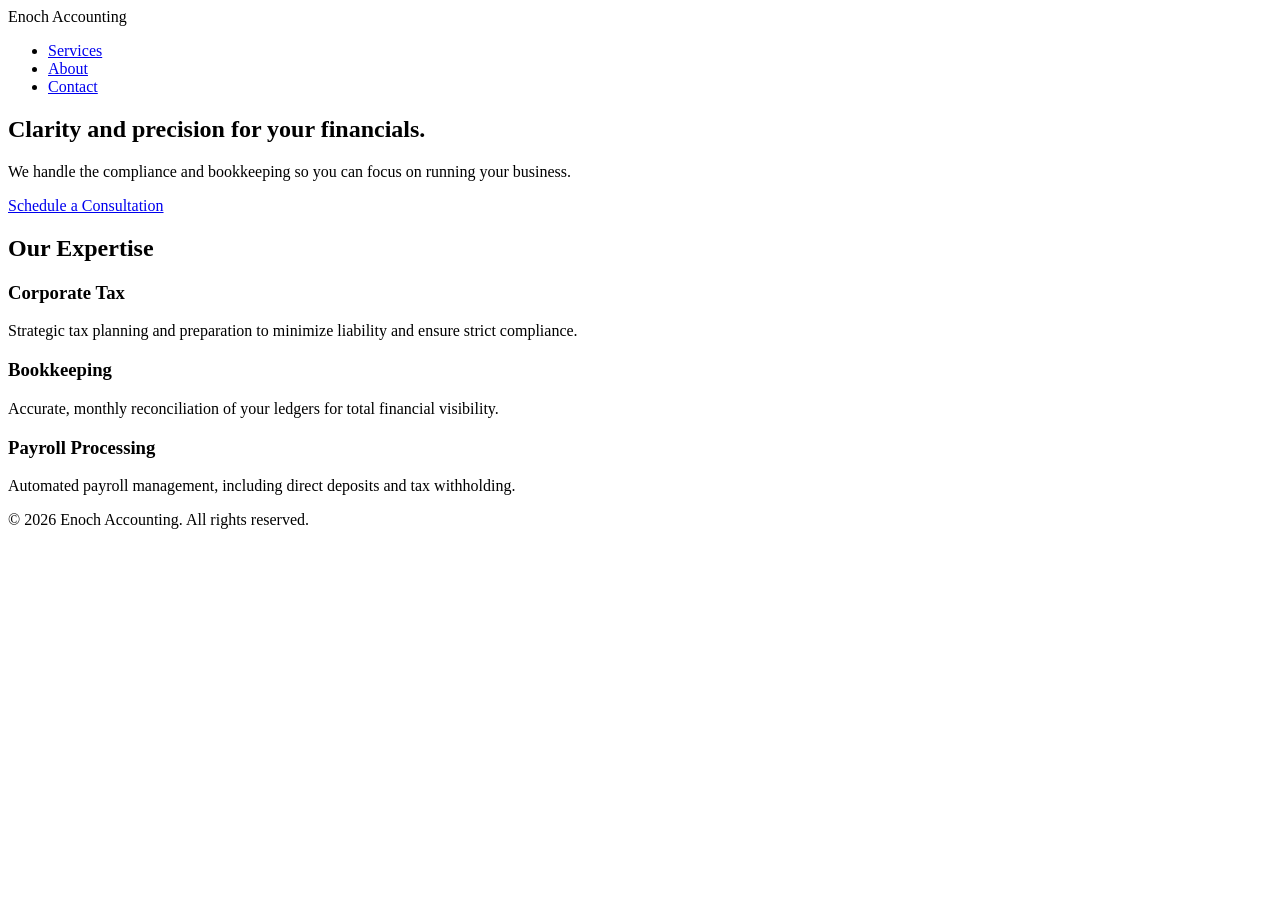
==== index.html @ eab9d4bc "Create index.html" ====
<!DOCTYPE html>
<html lang="en">
<head>
    <meta charset="UTF-8">
    <meta name="viewport" content="width=device-width, initial-scale=1.0">
    <title>Enoch Accounting | Professional Tax & Bookkeeping</title>
    <meta name="description" content="Expert accounting, tax preparation, and bookkeeping services.">
    <link rel="stylesheet" href="css/style.css">
</head>
<body>

    <header>
        <div class="container">
            <div class="logo">Enoch Accounting</div>
            <nav>
                <ul>
                    <li><a href="#services">Services</a></li>
                    <li><a href="#about">About</a></li>
                    <li><a href="#contact">Contact</a></li>
                </ul>
            </nav>
        </div>
    </header>

    <section class="hero">
        <div class="container">
            <h1>Clarity and precision for your financials.</h1>
            <p>We handle the compliance and bookkeeping so you can focus on running your business.</p>
            <a href="#contact" class="btn-primary">Schedule a Consultation</a>
        </div>
    </section>

    <section id="services" class="services">
        <div class="container">
            <h2>Our Expertise</h2>
            <div class="grid-layout">
                <article class="service-card">
                    <h3>Corporate Tax</h3>
                    <p>Strategic tax planning and preparation to minimize liability and ensure strict compliance.</p>
                </article>
                <article class="service-card">
                    <h3>Bookkeeping</h3>
                    <p>Accurate, monthly reconciliation of your ledgers for total financial visibility.</p>
                </article>
                <article class="service-card">
                    <h3>Payroll Processing</h3>
                    <p>Automated payroll management, including direct deposits and tax withholding.</p>
                </article>
            </div>
        </div>
    </section>

    <footer>
        <div class="container">
            <p>&copy; 2026 Enoch Accounting. All rights reserved.</p>
        </div>
    </footer>

</body>
</html>
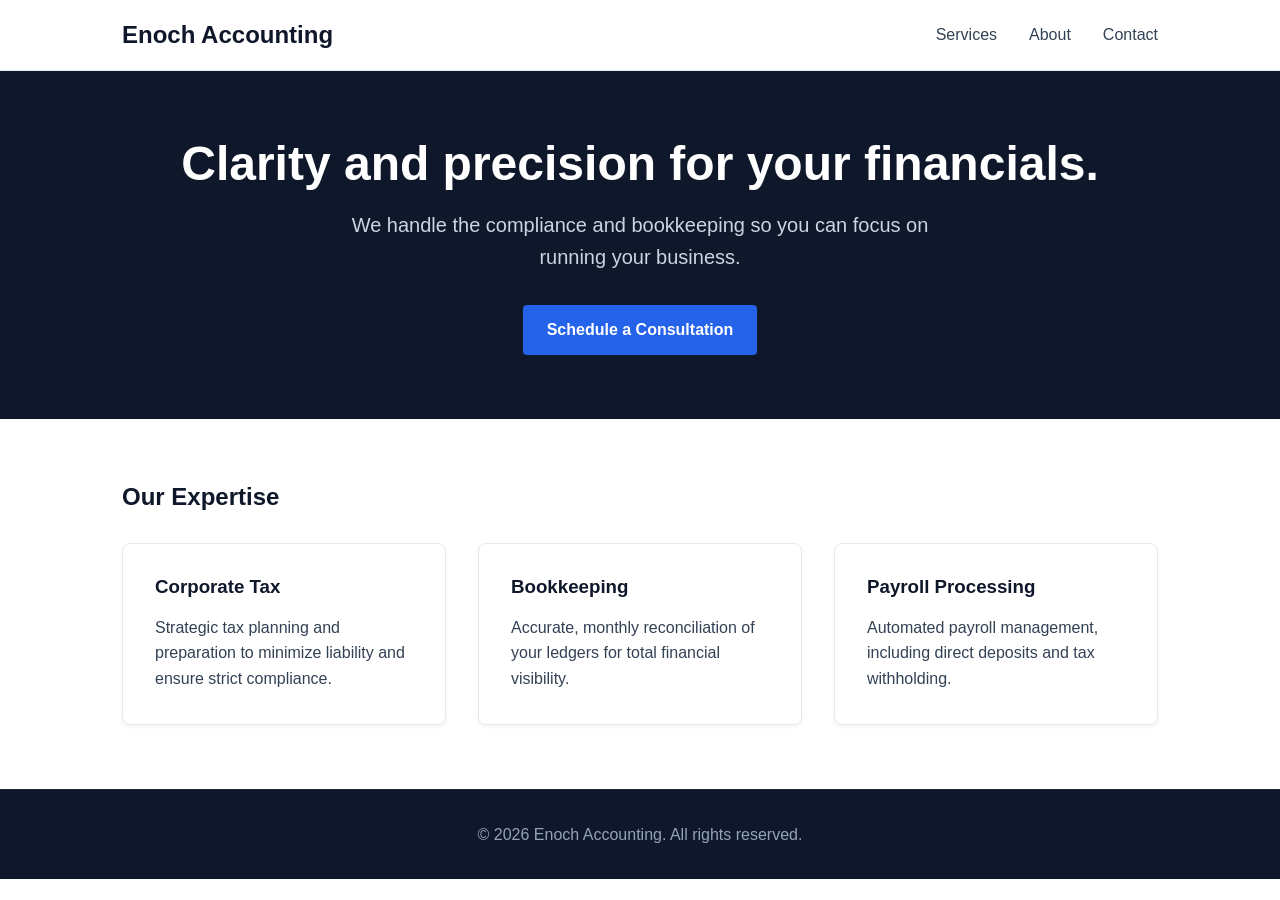
==== commit ed5d15cf: "Update index.html" ====
--- a/index.html
+++ b/index.html
@@ -14,9 +14,9 @@
             <div class="logo">Enoch Accounting</div>
             <nav>
                 <ul>
-                    <li><a href="#services">Services</a></li>
-                    <li><a href="#about">About</a></li>
-                    <li><a href="#contact">Contact</a></li>
+                    <li><a href="services.html">Services</a></li>
+                    <li><a href="about.html">About</a></li>
+                    <li><a href="contact.html">Contact</a></li>
                 </ul>
             </nav>
         </div>
@@ -26,7 +26,7 @@
         <div class="container">
             <h1>Clarity and precision for your financials.</h1>
             <p>We handle the compliance and bookkeeping so you can focus on running your business.</p>
-            <a href="#contact" class="btn-primary">Schedule a Consultation</a>
+            <a href="contact.html" class="btn-primary">Schedule a Consultation</a>
         </div>
     </section>
 
--- a/css/style.css
+++ b/css/style.css
@@ -0,0 +1,253 @@
+/* ==========================================================================
+   1. DESIGN SYSTEM VARIABLES
+   ========================================================================== */
+:root {
+    /* Color Palette - Professional, Trust-Inspiring */
+    --primary-color: #0f172a;    /* Deep Slate/Navy */
+    --secondary-color: #1e293b;  /* Lighter Slate */
+    --accent-color: #2563eb;     /* Professional Blue */
+    --accent-hover: #1d4ed8;     /* Darker Blue for hover states */
+    
+    --text-main: #334155;        /* Soft Black for readability */
+    --text-light: #64748b;       /* Gray for secondary text */
+    --bg-main: #ffffff;          /* Pure White */
+    --bg-offset: #f8fafc;        /* Off-white for section contrast */
+    --border-color: #e2e8f0;     /* Light gray for borders */
+
+    /* Typography - System Font Stack for Zero-Latency Loading */
+    --font-stack: -apple-system, BlinkMacSystemFont, "Segoe UI", Roboto, Helvetica, Arial, sans-serif;
+    
+    /* Spacing & Layout */
+    --container-width: 1100px;
+    --spacing-sm: 1rem;
+    --spacing-md: 2rem;
+    --spacing-lg: 4rem;
+}
+
+/* ==========================================================================
+   2. CSS RESET & BASE STYLES
+   ========================================================================== */
+* {
+    margin: 0;
+    padding: 0;
+    box-sizing: border-box;
+}
+
+body {
+    font-family: var(--font-stack);
+    color: var(--text-main);
+    background-color: var(--bg-main);
+    line-height: 1.6;
+    -webkit-font-smoothing: antialiased;
+}
+
+h1, h2, h3 {
+    color: var(--primary-color);
+    margin-bottom: var(--spacing-sm);
+    line-height: 1.2;
+}
+
+a {
+    color: var(--accent-color);
+    text-decoration: none;
+    transition: color 0.2s ease;
+}
+
+a:hover {
+    color: var(--accent-hover);
+}
+
+/* ==========================================================================
+   3. STRUCTURAL LAYOUT
+   ========================================================================== */
+.container {
+    max-width: var(--container-width);
+    margin: 0 auto;
+    padding: 0 var(--spacing-md);
+}
+
+/* Header & Navigation */
+header {
+    background-color: var(--bg-main);
+    border-bottom: 1px solid var(--border-color);
+    padding: var(--spacing-sm) 0;
+    position: sticky;
+    top: 0;
+    z-index: 100;
+}
+
+header .container {
+    display: flex;
+    justify-content: space-between;
+    align-items: center;
+}
+
+.logo {
+    font-size: 1.5rem;
+    font-weight: 700;
+    color: var(--primary-color);
+}
+
+nav ul {
+    list-style: none;
+    display: flex;
+    gap: var(--spacing-md);
+}
+
+nav a {
+    color: var(--text-main);
+    font-weight: 500;
+}
+
+nav a:hover {
+    color: var(--accent-color);
+}
+
+/* ==========================================================================
+   4. PAGE COMPONENTS
+   ========================================================================== */
+/* Hero Section */
+.hero, .page-header {
+    background-color: var(--primary-color);
+    color: var(--bg-main);
+    padding: var(--spacing-lg) 0;
+    text-align: center;
+}
+
+.hero h1, .page-header h1 {
+    color: var(--bg-main);
+    font-size: 3rem;
+    margin-bottom: var(--spacing-sm);
+}
+
+.hero p, .page-header p {
+    font-size: 1.25rem;
+    color: #cbd5e1;
+    max-width: 600px;
+    margin: 0 auto var(--spacing-md);
+}
+
+/* Buttons */
+.btn-primary {
+    display: inline-block;
+    background-color: var(--accent-color);
+    color: var(--bg-main);
+    padding: 0.75rem 1.5rem;
+    border-radius: 4px;
+    font-weight: 600;
+}
+
+.btn-primary:hover {
+    background-color: var(--accent-hover);
+    color: var(--bg-main);
+}
+
+/* Grids & Sections */
+section {
+    padding: var(--spacing-lg) 0;
+}
+
+.bg-offset {
+    background-color: var(--bg-offset);
+}
+
+.grid-layout {
+    display: grid;
+    grid-template-columns: repeat(auto-fit, minmax(300px, 1fr));
+    gap: var(--spacing-md);
+    margin-top: var(--spacing-md);
+}
+
+.grid-two-col {
+    display: grid;
+    grid-template-columns: 1fr 1fr;
+    gap: var(--spacing-lg);
+}
+
+/* Cards (Services & Team) */
+.service-card, .detail-block, .team-member {
+    background: var(--bg-main);
+    border: 1px solid var(--border-color);
+    padding: var(--spacing-md);
+    border-radius: 8px;
+    box-shadow: 0 2px 4px rgba(0,0,0,0.05);
+}
+
+.detail-block {
+    margin-bottom: var(--spacing-md);
+}
+
+.detail-block ul {
+    margin-top: var(--spacing-sm);
+    padding-left: var(--spacing-md);
+    color: var(--text-light);
+}
+
+.photo-placeholder {
+    width: 100%;
+    height: 250px;
+    background-color: var(--bg-offset);
+    border: 1px dashed var(--border-color);
+    margin-bottom: var(--spacing-sm);
+    border-radius: 4px;
+}
+
+/* Forms */
+.form-group {
+    margin-bottom: var(--spacing-sm);
+}
+
+label {
+    display: block;
+    margin-bottom: 0.5rem;
+    font-weight: 500;
+}
+
+input, select, textarea {
+    width: 100%;
+    padding: 0.75rem;
+    border: 1px solid var(--border-color);
+    border-radius: 4px;
+    font-family: inherit;
+    font-size: 1rem;
+}
+
+input:focus, select:focus, textarea:focus {
+    outline: none;
+    border-color: var(--accent-color);
+    box-shadow: 0 0 0 2px rgba(37, 99, 235, 0.2);
+}
+
+button[type="submit"] {
+    border: none;
+    cursor: pointer;
+    font-size: 1rem;
+    width: 100%;
+}
+
+/* Footer */
+footer {
+    background-color: var(--primary-color);
+    color: #94a3b8;
+    text-align: center;
+    padding: var(--spacing-md) 0;
+    border-top: 1px solid var(--secondary-color);
+}
+
+/* ==========================================================================
+   5. MOBILE RESPONSIVENESS
+   ========================================================================== */
+@media (max-width: 768px) {
+    header .container {
+        flex-direction: column;
+        gap: 1rem;
+    }
+    
+    .grid-two-col {
+        grid-template-columns: 1fr;
+    }
+    
+    .hero h1, .page-header h1 {
+        font-size: 2rem;
+    }
+}
